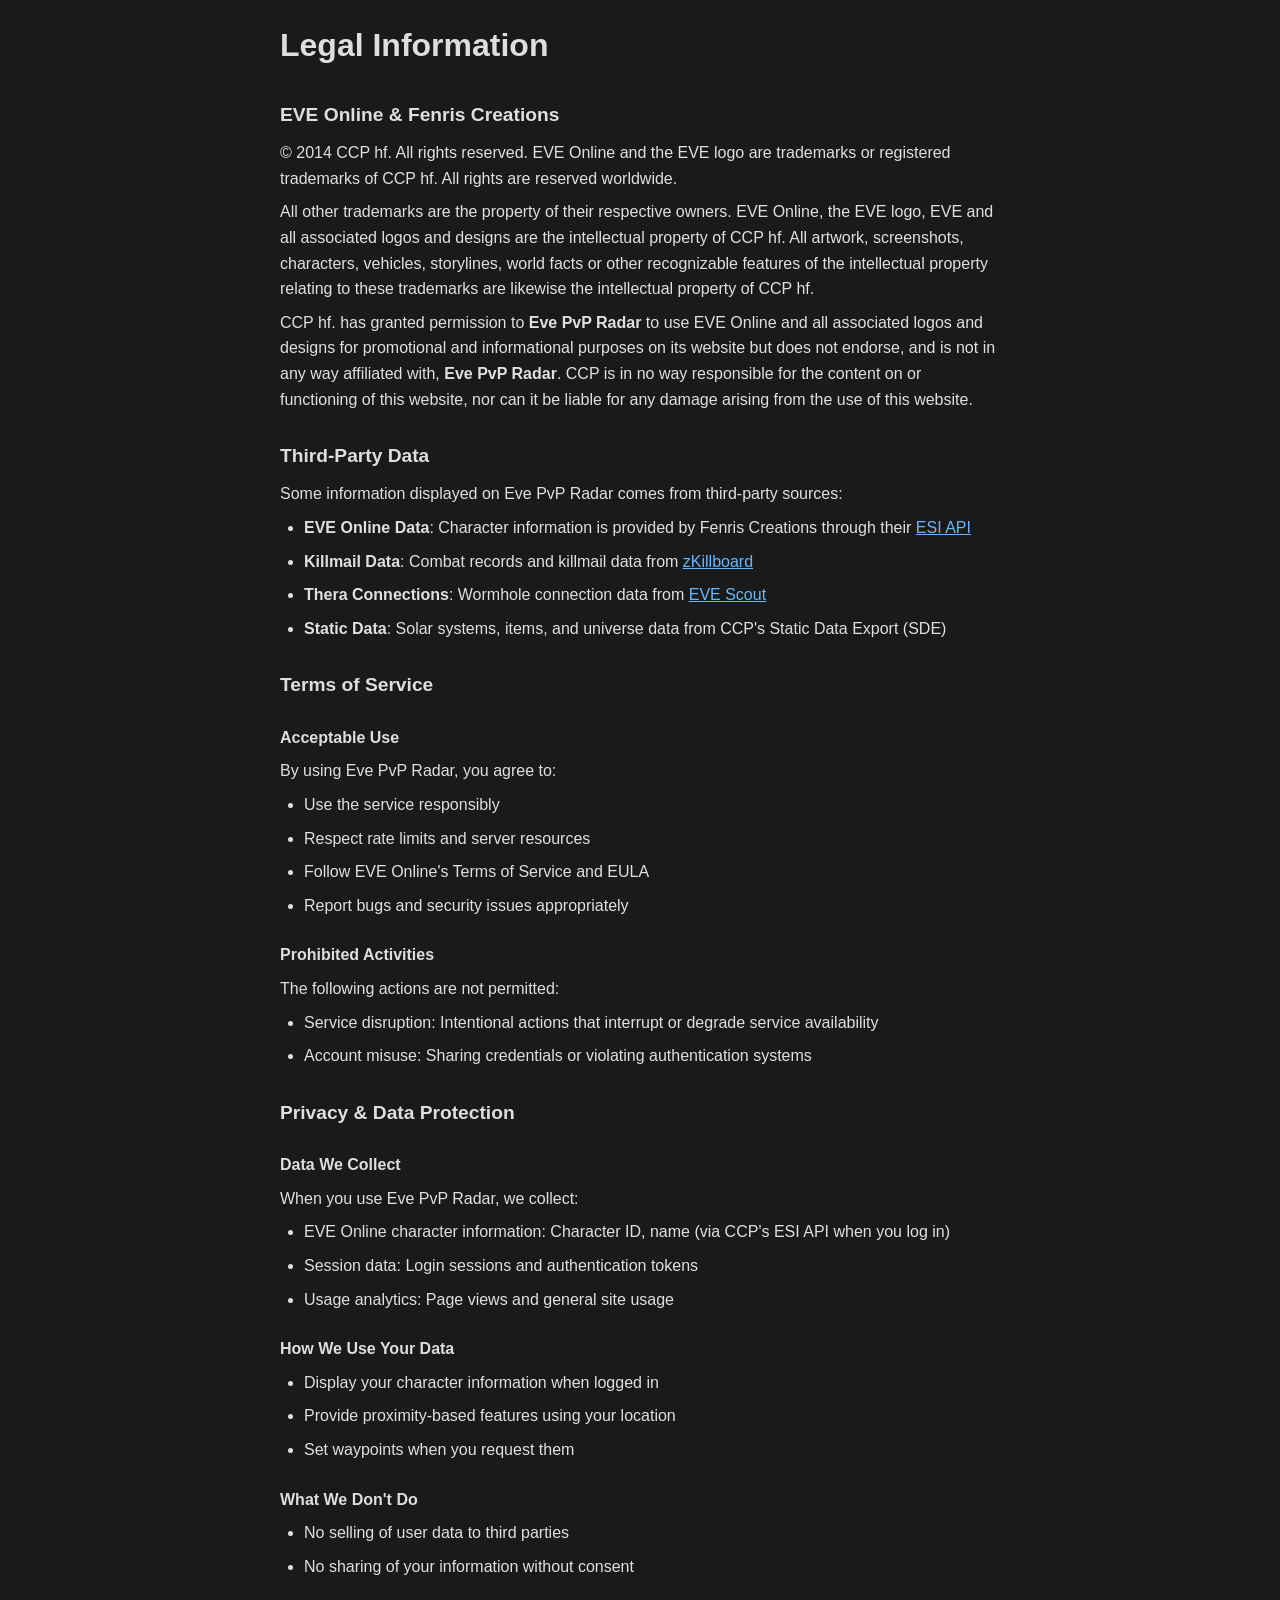
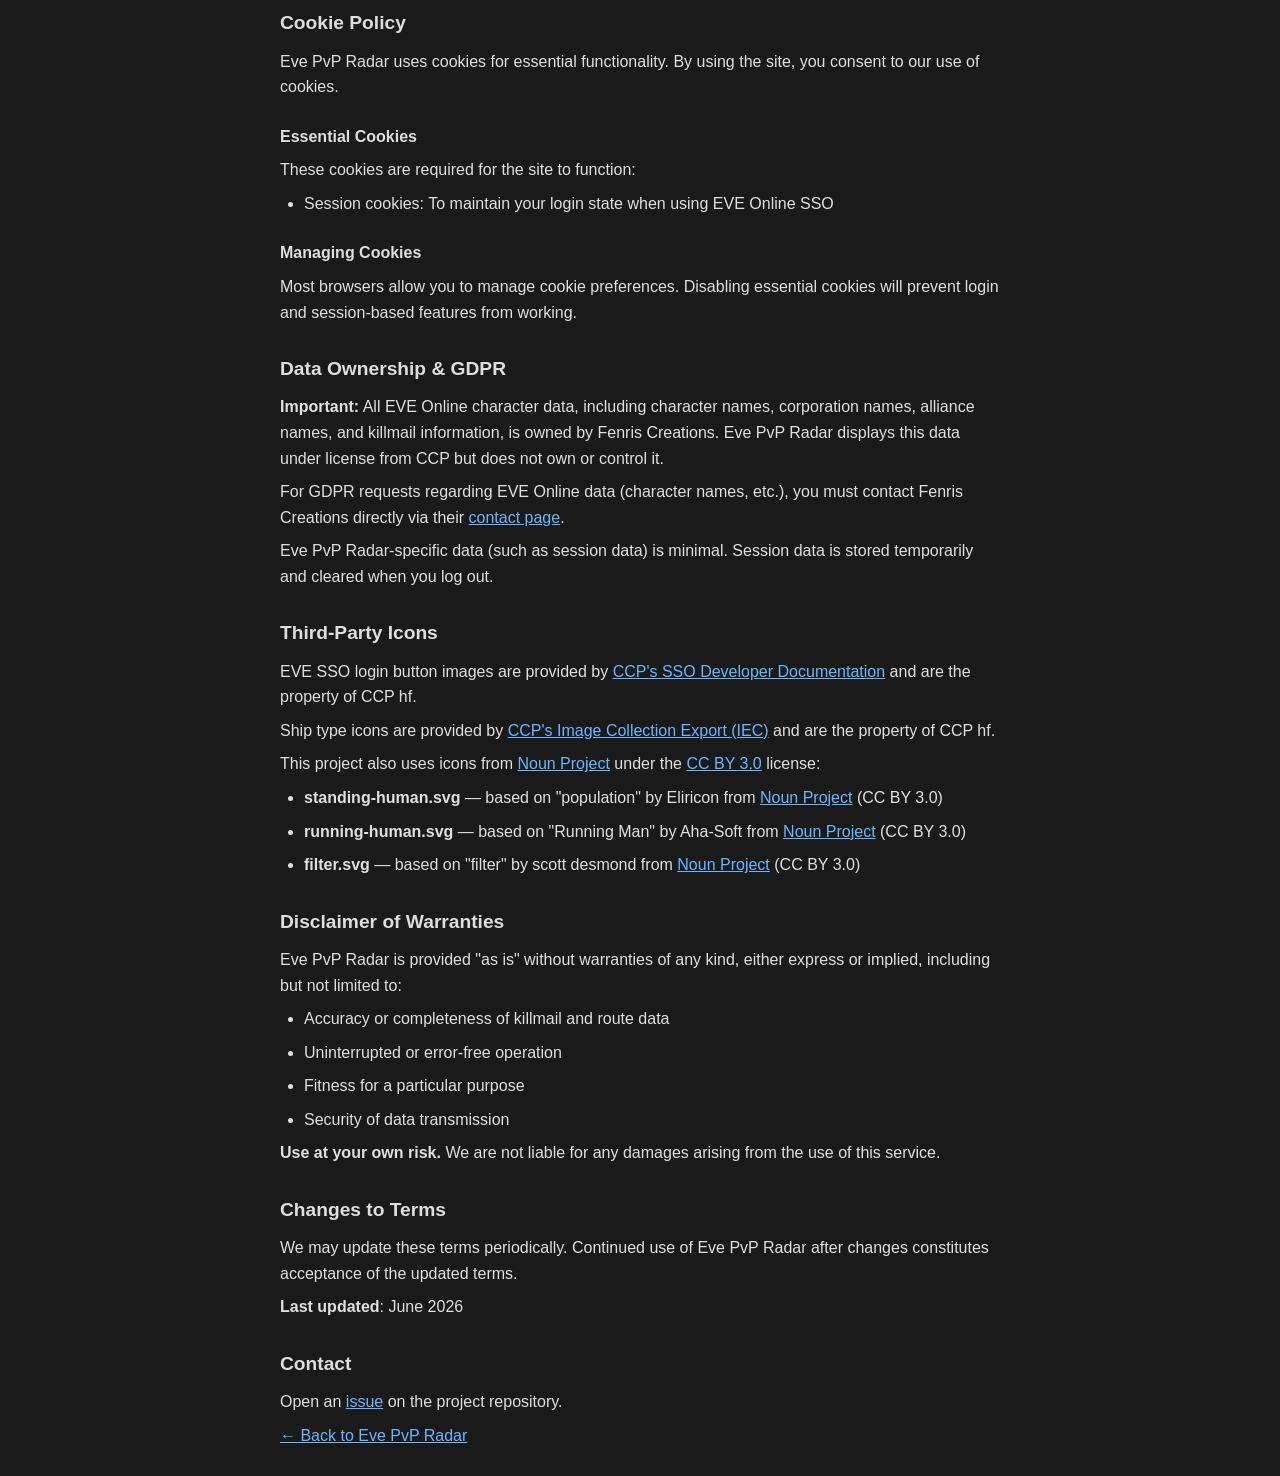
==== backend/static/legal.html @ 476b1f34 "first commit" ====
<!DOCTYPE html>
<html lang="en">
<head>
    <meta charset="UTF-8">
    <meta name="viewport" content="width=device-width, initial-scale=1.0">
    <title>Legal | Eve PvP Radar</title>
    <link rel="icon" type="image/svg+xml" href="favicon.svg" sizes="any">
    <style>
        html, body {
            margin: 0;
            padding: 0;
            background-color: #1a1a1a;
            color: #e0e0e0;
            font-family: -apple-system, BlinkMacSystemFont, 'Segoe UI', Roboto, Oxygen, Ubuntu, Cantarell, sans-serif;
            line-height: 1.6;
        }
        body {
            padding: 20px 40px;
            max-width: 720px;
            margin: 0 auto;
        }
        a {
            color: #6ab7ff;
        }
        a:hover { color: #8bc8ff; }
        a:visited { color: #9b7fff; }
        h1, h2, h3 {
            color: #dedede;
            margin-top: 1.5em;
            margin-bottom: 0.5em;
        }
        h1 { margin-top: 0; }
        h2 { font-size: 1.2em; }
        h3 { font-size: 1em; }
        p, ul, li {
            margin: 0.5em 0;
        }
        ul { padding-left: 1.5em; }
    </style>
</head>
<body>
    <h1>Legal Information</h1>

    <h2>EVE Online & Fenris Creations</h2>
    <p>© 2014 CCP hf. All rights reserved. EVE Online and the EVE logo are trademarks or registered trademarks of CCP hf. All rights are reserved worldwide.</p>
    <p>All other trademarks are the property of their respective owners. EVE Online, the EVE logo, EVE and all associated logos and designs are the intellectual property of CCP hf. All artwork, screenshots, characters, vehicles, storylines, world facts or other recognizable features of the intellectual property relating to these trademarks are likewise the intellectual property of CCP hf.</p>
    <p>CCP hf. has granted permission to <strong>Eve PvP Radar</strong> to use EVE Online and all associated logos and designs for promotional and informational purposes on its website but does not endorse, and is not in any way affiliated with, <strong>Eve PvP Radar</strong>. CCP is in no way responsible for the content on or functioning of this website, nor can it be liable for any damage arising from the use of this website.</p>

    <h2>Third-Party Data</h2>
    <p>Some information displayed on Eve PvP Radar comes from third-party sources:</p>
    <ul>
        <li><strong>EVE Online Data</strong>: Character information is provided by Fenris Creations through their <a href="https://esi.evetech.net/" target="_blank" rel="noopener">ESI API</a></li>
        <li><strong>Killmail Data</strong>: Combat records and killmail data from <a href="https://github.com/zKillboard/zKillboard/wiki/API-(R2Z2)" target="_blank" rel="noopener">zKillboard</a></li>
        <li><strong>Thera Connections</strong>: Wormhole connection data from <a href="https://api.eve-scout.com/" target="_blank" rel="noopener">EVE Scout</a></li>
        <li><strong>Static Data</strong>: Solar systems, items, and universe data from CCP's Static Data Export (SDE)</li>
    </ul>

    <h2>Terms of Service</h2>
    <h3>Acceptable Use</h3>
    <p>By using Eve PvP Radar, you agree to:</p>
    <ul>
        <li>Use the service responsibly</li>
        <li>Respect rate limits and server resources</li>
        <li>Follow EVE Online's Terms of Service and EULA</li>
        <li>Report bugs and security issues appropriately</li>
    </ul>
    <h3>Prohibited Activities</h3>
    <p>The following actions are not permitted:</p>
    <ul>
        <li>Service disruption: Intentional actions that interrupt or degrade service availability</li>
        <li>Account misuse: Sharing credentials or violating authentication systems</li>
    </ul>

    <h2>Privacy & Data Protection</h2>
    <h3>Data We Collect</h3>
    <p>When you use Eve PvP Radar, we collect:</p>
    <ul>
        <li>EVE Online character information: Character ID, name (via CCP's ESI API when you log in)</li>
        <li>Session data: Login sessions and authentication tokens</li>
        <li>Usage analytics: Page views and general site usage</li>
    </ul>
    <h3>How We Use Your Data</h3>
    <ul>
        <li>Display your character information when logged in</li>
        <li>Provide proximity-based features using your location</li>
        <li>Set waypoints when you request them</li>
    </ul>
    <h3>What We Don't Do</h3>
    <ul>
        <li>No selling of user data to third parties</li>
        <li>No sharing of your information without consent</li>
    </ul>

    <h2>Cookie Policy</h2>
    <p>Eve PvP Radar uses cookies for essential functionality. By using the site, you consent to our use of cookies.</p>
    <h3>Essential Cookies</h3>
    <p>These cookies are required for the site to function:</p>
    <ul>
        <li>Session cookies: To maintain your login state when using EVE Online SSO</li>
    </ul>
    <h3>Managing Cookies</h3>
    <p>Most browsers allow you to manage cookie preferences. Disabling essential cookies will prevent login and session-based features from working.</p>

    <h2>Data Ownership & GDPR</h2>
    <p><strong>Important:</strong> All EVE Online character data, including character names, corporation names, alliance names, and killmail information, is owned by Fenris Creations. Eve PvP Radar displays this data under license from CCP but does not own or control it.</p>
    <p>For GDPR requests regarding EVE Online data (character names, etc.), you must contact Fenris Creations directly via their <a href="https://fenriscreations.com/contact-us" target="_blank" rel="noopener">contact page</a>.</p>
    <p>Eve PvP Radar-specific data (such as session data) is minimal. Session data is stored temporarily and cleared when you log out.</p>

    <h2>Third-Party Icons</h2>
    <p>EVE SSO login button images are provided by <a href="https://developers.eveonline.com/docs/services/sso" target="_blank" rel="noopener">CCP's SSO Developer Documentation</a> and are the property of CCP hf.</p>
    <p>Ship type icons are provided by <a href="https://developers.eveonline.com/docs/services/iec/" target="_blank" rel="noopener">CCP's Image Collection Export (IEC)</a> and are the property of CCP hf.</p>
    <p>This project also uses icons from <a href="https://thenounproject.com" target="_blank" rel="noopener">Noun Project</a> under the <a href="https://creativecommons.org/licenses/by/3.0/" target="_blank" rel="noopener">CC BY 3.0</a> license:</p>
    <ul>
        <li><strong>standing-human.svg</strong> — based on "population" by Eliricon from <a href="https://thenounproject.com/browse/icons/term/population/" target="_blank" rel="noopener">Noun Project</a> (CC BY 3.0)</li>
        <li><strong>running-human.svg</strong> — based on "Running Man" by Aha-Soft from <a href="https://thenounproject.com/browse/icons/term/running-man/" target="_blank" rel="noopener">Noun Project</a> (CC BY 3.0)</li>
        <li><strong>filter.svg</strong> — based on "filter" by scott desmond from <a href="https://thenounproject.com/browse/icons/term/filter/" target="_blank" rel="noopener">Noun Project</a> (CC BY 3.0)</li>
    </ul>

    <h2>Disclaimer of Warranties</h2>
    <p>Eve PvP Radar is provided "as is" without warranties of any kind, either express or implied, including but not limited to:</p>
    <ul>
        <li>Accuracy or completeness of killmail and route data</li>
        <li>Uninterrupted or error-free operation</li>
        <li>Fitness for a particular purpose</li>
        <li>Security of data transmission</li>
    </ul>
    <p><strong>Use at your own risk.</strong> We are not liable for any damages arising from the use of this service.</p>

    <h2>Changes to Terms</h2>
    <p>We may update these terms periodically. Continued use of Eve PvP Radar after changes constitutes acceptance of the updated terms.</p>
    <p><b>Last updated</b>: June 2026</p>

    <h2>Contact</h2>
    <p>Open an <a href="https://github.com/Skybladev2/EvePvpRadar/issues">issue</a> on the project repository.</p>

    <p><a href="/">← Back to Eve PvP Radar</a></p>
</body>
</html>
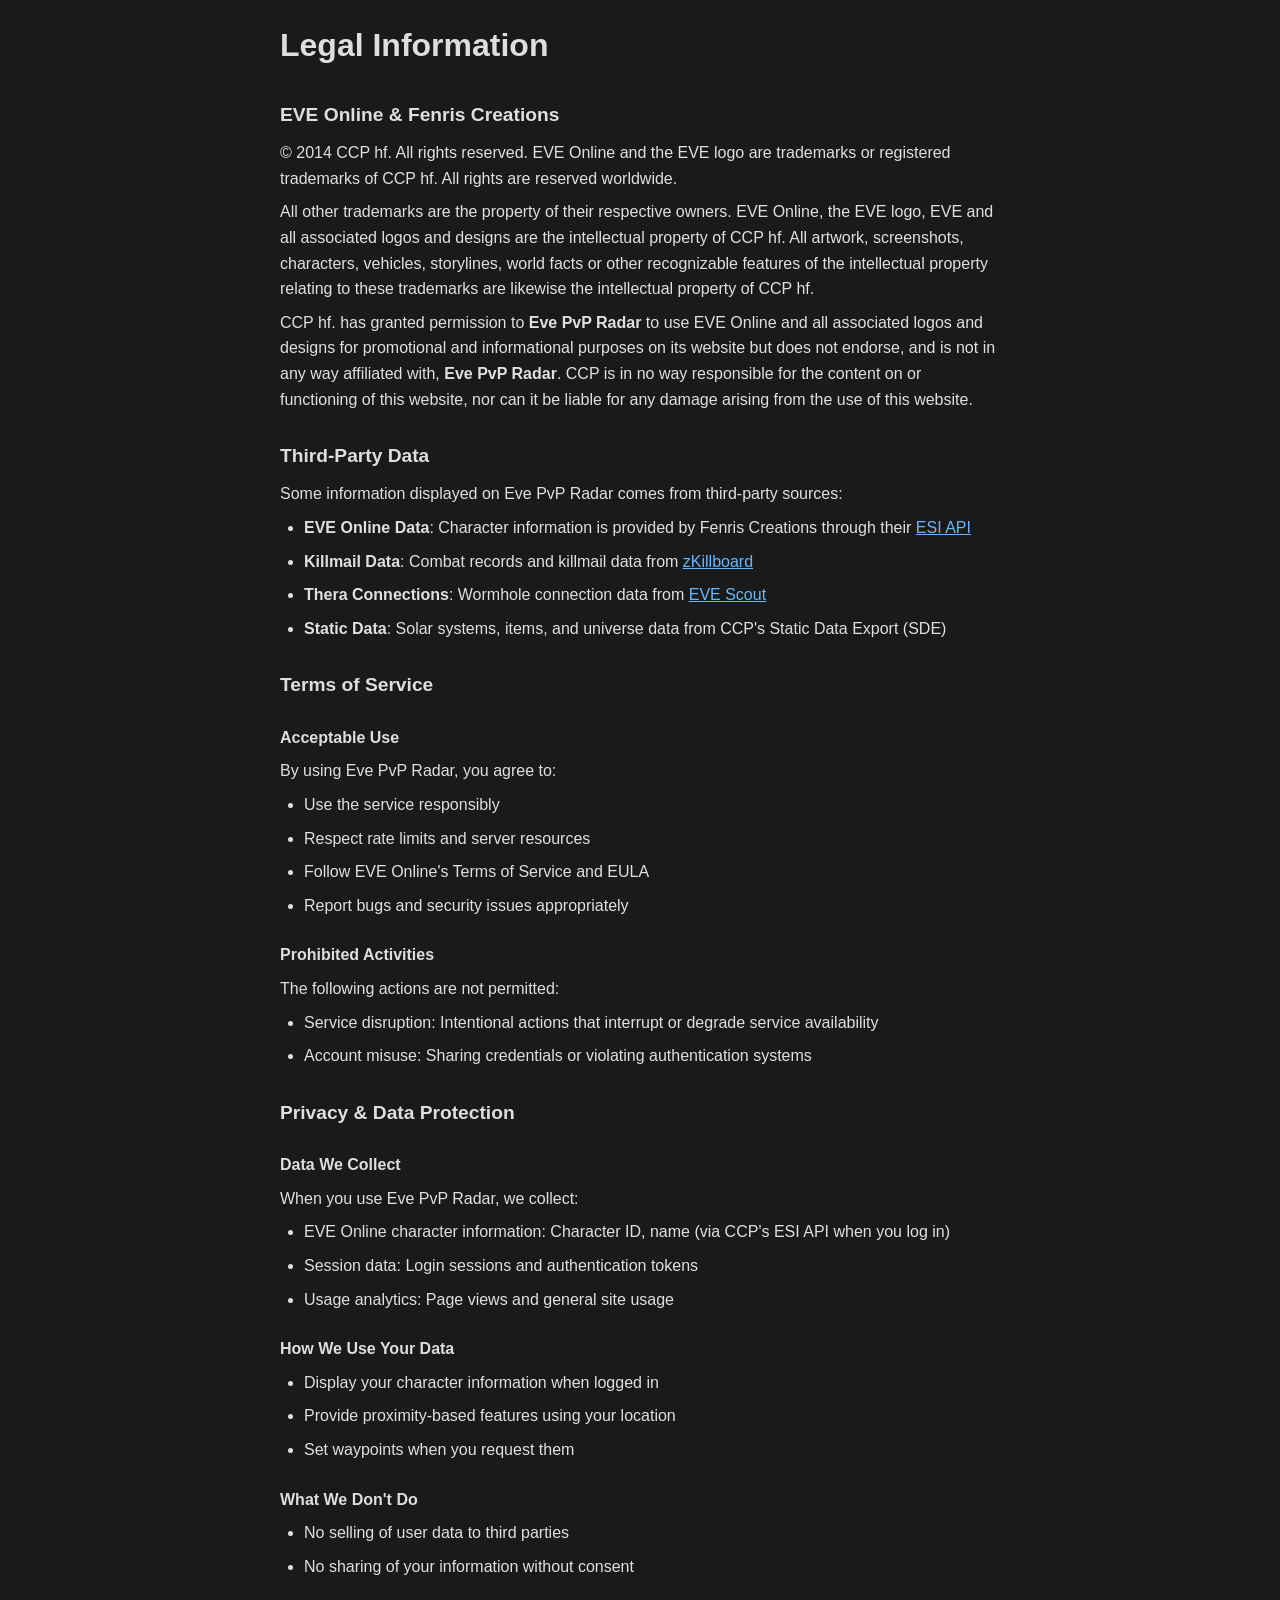
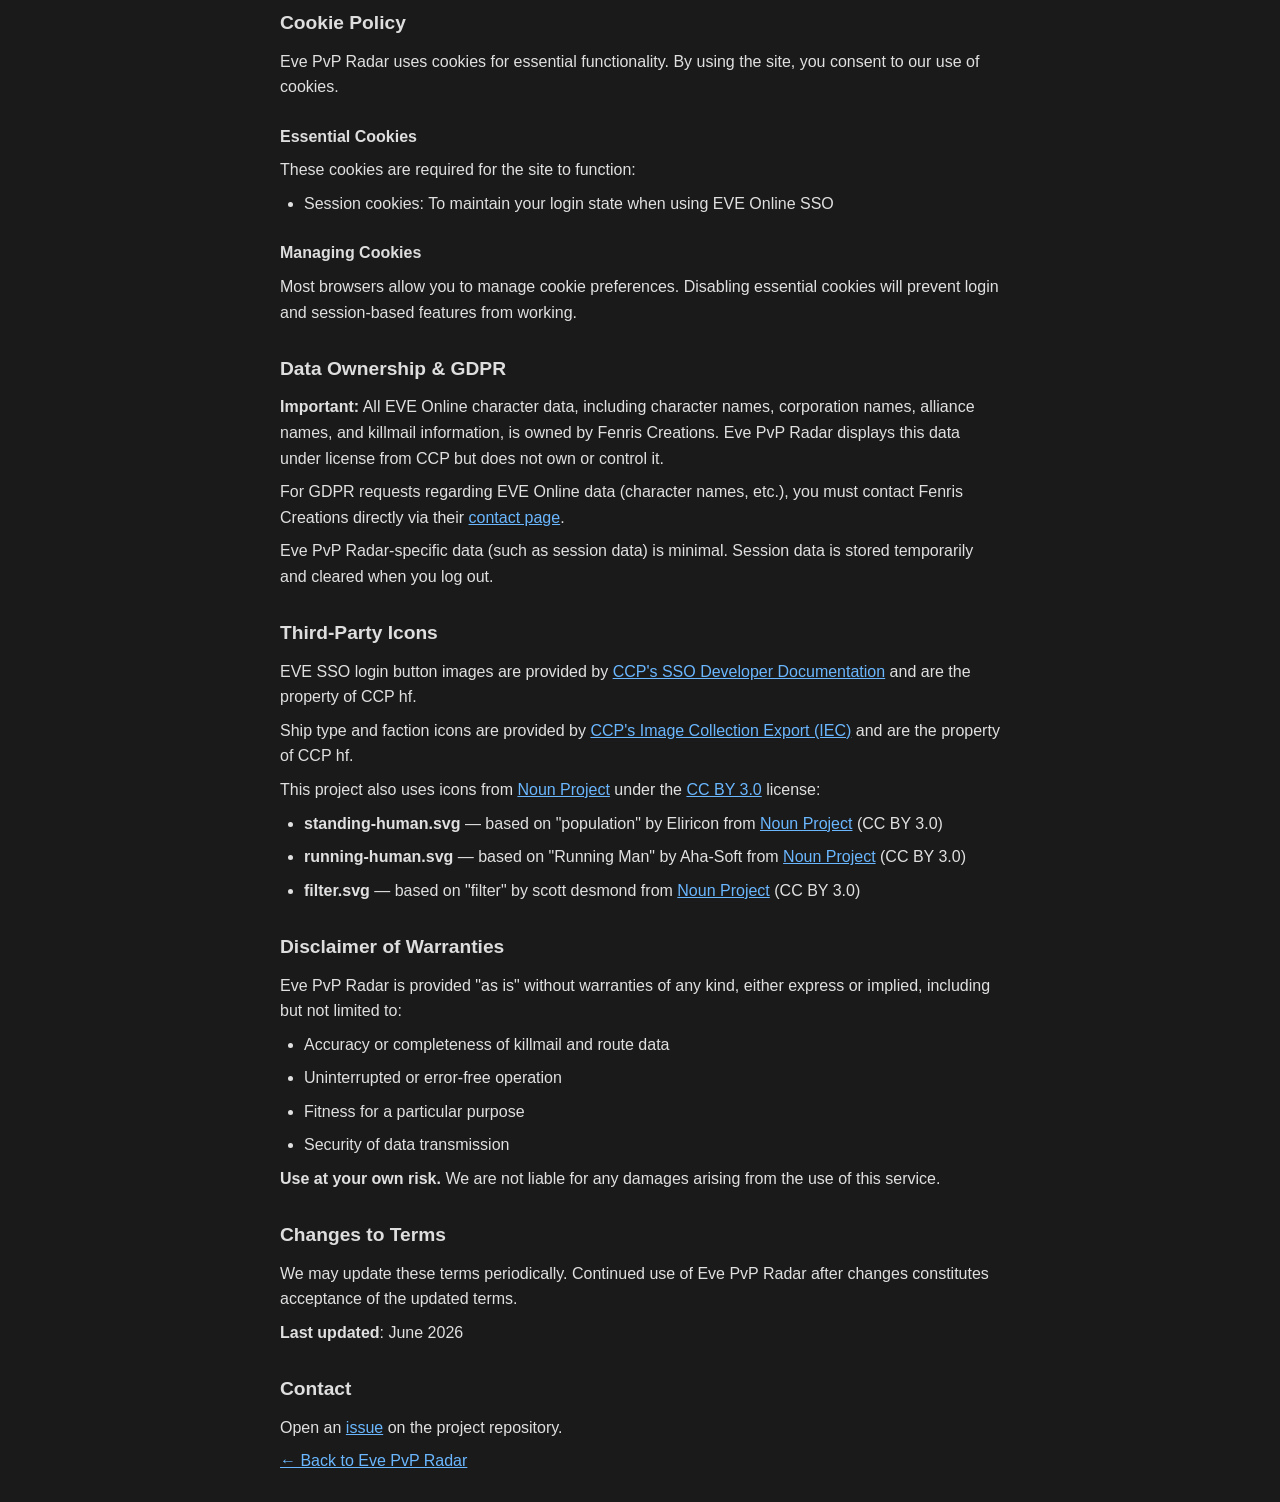
==== commit c8bc7505: "add fw mode prototype" ====
--- a/backend/static/legal.html
+++ b/backend/static/legal.html
@@ -108,7 +108,7 @@
 
     <h2>Third-Party Icons</h2>
     <p>EVE SSO login button images are provided by <a href="https://developers.eveonline.com/docs/services/sso" target="_blank" rel="noopener">CCP's SSO Developer Documentation</a> and are the property of CCP hf.</p>
-    <p>Ship type icons are provided by <a href="https://developers.eveonline.com/docs/services/iec/" target="_blank" rel="noopener">CCP's Image Collection Export (IEC)</a> and are the property of CCP hf.</p>
+    <p>Ship type and faction icons are provided by <a href="https://developers.eveonline.com/docs/services/iec/" target="_blank" rel="noopener">CCP's Image Collection Export (IEC)</a> and are the property of CCP hf.</p>
     <p>This project also uses icons from <a href="https://thenounproject.com" target="_blank" rel="noopener">Noun Project</a> under the <a href="https://creativecommons.org/licenses/by/3.0/" target="_blank" rel="noopener">CC BY 3.0</a> license:</p>
     <ul>
         <li><strong>standing-human.svg</strong> — based on "population" by Eliricon from <a href="https://thenounproject.com/browse/icons/term/population/" target="_blank" rel="noopener">Noun Project</a> (CC BY 3.0)</li>
